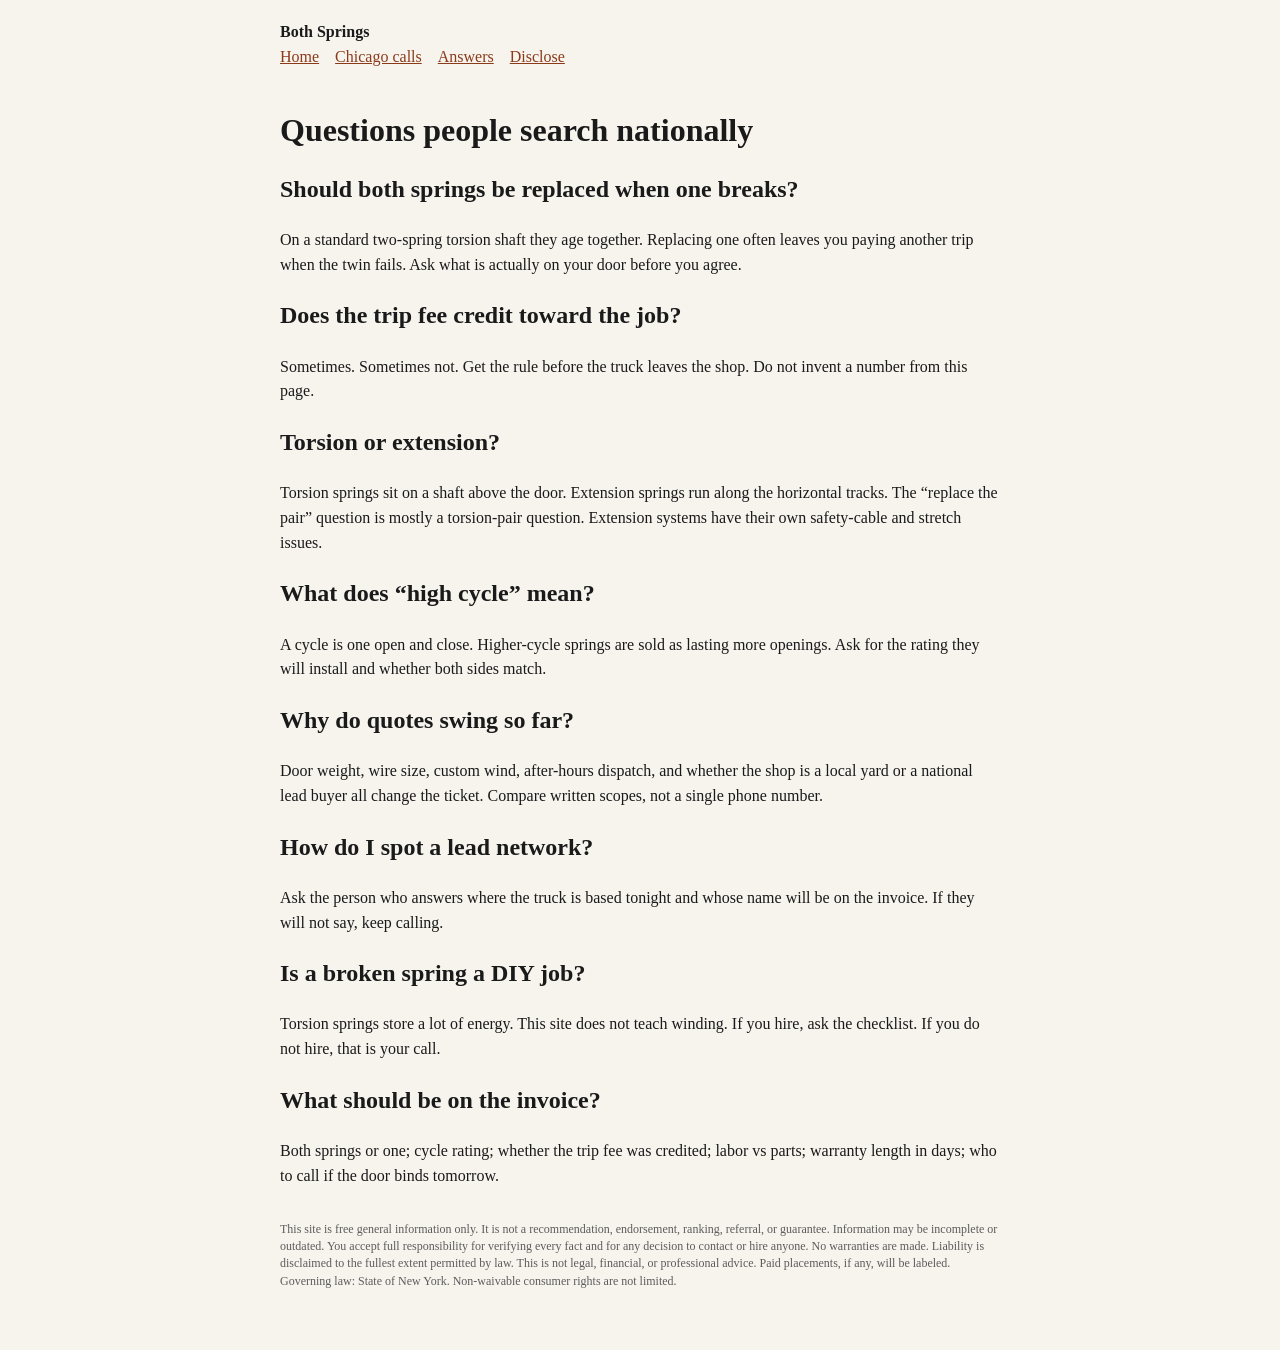
==== answers.html @ ba18935e "Add national answers page" ====
<!DOCTYPE html>
<html lang="en">
<head>
<meta charset="utf-8">
<meta name="viewport" content="width=device-width,initial-scale=1">
<title>Garage door spring questions people search — Both Springs</title>
<meta name="description" content="National answers: replace both springs, trip fees, torsion vs extension, cycle ratings, and how lead networks work. Not Chicago-locked.">
<link rel="canonical" href="https://usabandit33.github.io/both-springs/answers.html">
<meta property="og:title" content="Garage door spring questions — Both Springs">
<meta property="og:description" content="Both springs, trip-fee credit, torsion vs extension, cycle ratings.">
<meta property="og:url" content="https://usabandit33.github.io/both-springs/answers.html">
<meta property="og:type" content="website">
<link rel="stylesheet" href="styles.css">
<script type="application/ld+json">{"@context":"https://schema.org","@type":"FAQPage","mainEntity":[{"@type":"Question","name":"Should I replace both garage door springs?","acceptedAnswer":{"@type":"Answer","text":"If the door uses a matched torsion pair, the surviving spring has usually seen the same cycles. Replacing only the broken one often means a second service call soon after. Confirm the system type first."}},{"@type":"Question","name":"What is a garage door service call fee?","acceptedAnswer":{"@type":"Answer","text":"A trip or diagnostic charge for showing up. Some shops credit it if you approve the repair that visit. Ask before they dispatch."}}]}</script>
</head>
<body>
<header>
<strong>Both Springs</strong>
<nav><a href="index.html">Home</a><a href="chicago.html">Chicago calls</a><a href="answers.html">Answers</a><a href="disclose.html">Disclose</a></nav>
</header>
<main>
<h1>Questions people search nationally</h1>
<h2>Should both springs be replaced when one breaks?</h2>
<p>On a standard two-spring torsion shaft they age together. Replacing one often leaves you paying another trip when the twin fails. Ask what is actually on your door before you agree.</p>
<h2>Does the trip fee credit toward the job?</h2>
<p>Sometimes. Sometimes not. Get the rule before the truck leaves the shop. Do not invent a number from this page.</p>
<h2>Torsion or extension?</h2>
<p>Torsion springs sit on a shaft above the door. Extension springs run along the horizontal tracks. The “replace the pair” question is mostly a torsion-pair question. Extension systems have their own safety-cable and stretch issues.</p>
<h2>What does “high cycle” mean?</h2>
<p>A cycle is one open and close. Higher-cycle springs are sold as lasting more openings. Ask for the rating they will install and whether both sides match.</p>
<h2>Why do quotes swing so far?</h2>
<p>Door weight, wire size, custom wind, after-hours dispatch, and whether the shop is a local yard or a national lead buyer all change the ticket. Compare written scopes, not a single phone number.</p>
<h2>How do I spot a lead network?</h2>
<p>Ask the person who answers where the truck is based tonight and whose name will be on the invoice. If they will not say, keep calling.</p>
<h2>Is a broken spring a DIY job?</h2>
<p>Torsion springs store a lot of energy. This site does not teach winding. If you hire, ask the checklist. If you do not hire, that is your call.</p>
<h2>What should be on the invoice?</h2>
<p>Both springs or one; cycle rating; whether the trip fee was credited; labor vs parts; warranty length in days; who to call if the door binds tomorrow.</p>
<p class="legal">This site is free general information only. It is not a recommendation, endorsement, ranking, referral, or guarantee. Information may be incomplete or outdated. You accept full responsibility for verifying every fact and for any decision to contact or hire anyone. No warranties are made. Liability is disclaimed to the fullest extent permitted by law. This is not legal, financial, or professional advice. Paid placements, if any, will be labeled. Governing law: State of New York. Non-waivable consumer rights are not limited.</p>
</main>
</body>
</html>
---- styles.css ----
:root{--ink:#1a1a1a;--muted:#5c5c5c;--bg:#f7f4ee;--card:#fff;--accent:#8b3a1a;--line:#e4ddd2}*{box-sizing:border-box}body{margin:0;font-family:Georgia,serif;color:var(--ink);background:var(--bg);line-height:1.55}header,footer{padding:1.25rem 1.5rem;max-width:48rem;margin:0 auto}nav a{margin-right:1rem;color:var(--accent)}main{max-width:48rem;margin:0 auto;padding:0 1.5rem 3rem}h1{font-size:2rem;line-height:1.2}.lede{font-size:1.15rem}ul.check{padding-left:1.2rem}.card{background:var(--card);border:1px solid var(--line);padding:1rem 1.1rem;margin:1rem 0;border-radius:6px}.card h2{margin-top:0}a.btn{display:inline-block;background:var(--accent);color:#fff;text-decoration:none;padding:.55rem .9rem;border-radius:4px;margin:.25rem .4rem .25rem 0}.legal{font-size:.75rem;color:var(--muted);line-height:1.45;margin-top:2rem}}
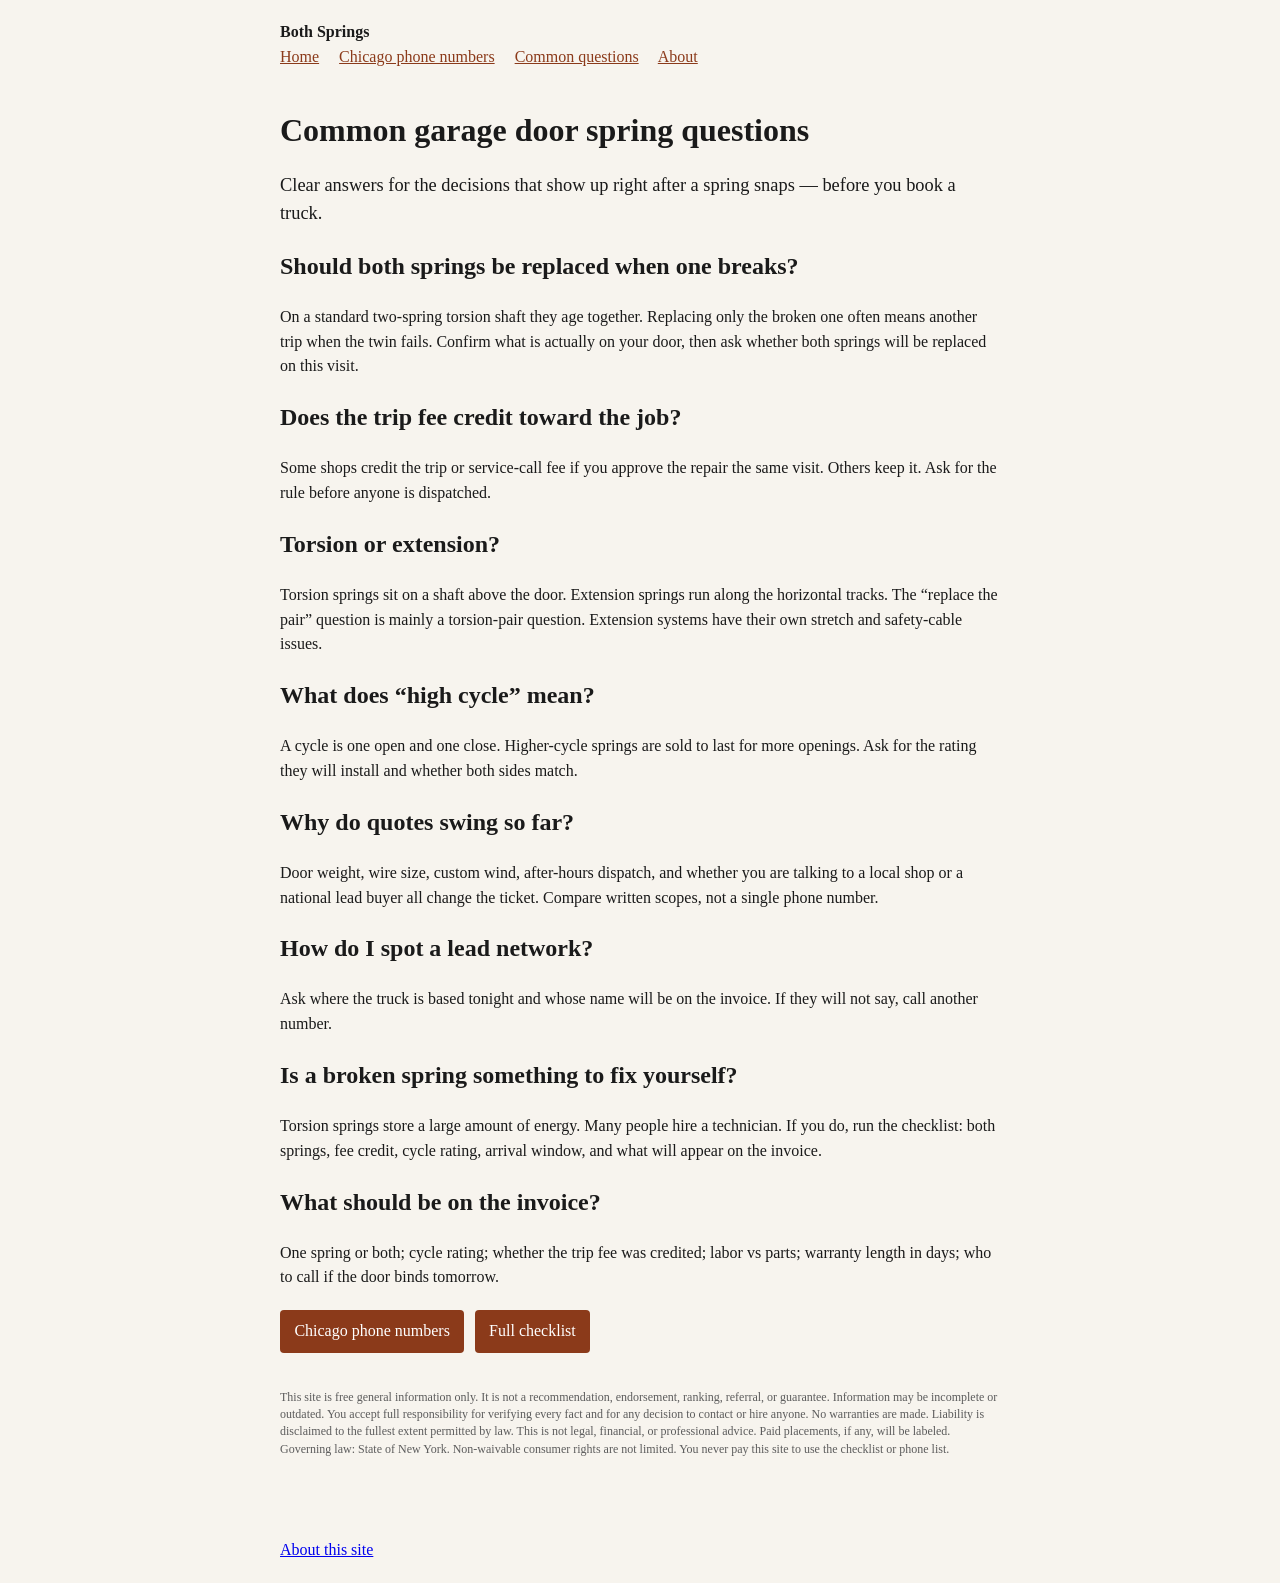
==== commit 5aba3be0: "Customer-facing answers + full FAQ schema for SEO/AEO" ====
--- a/answers.html
+++ b/answers.html
@@ -3,40 +3,133 @@
 <head>
 <meta charset="utf-8">
 <meta name="viewport" content="width=device-width,initial-scale=1">
-<title>Garage door spring questions people search — Both Springs</title>
-<meta name="description" content="National answers: replace both springs, trip fees, torsion vs extension, cycle ratings, and how lead networks work. Not Chicago-locked.">
+<title>Garage Door Spring Replacement Questions — Both Springs, Trip Fees, Cycles</title>
+<meta name="description" content="Should you replace both garage door springs when one breaks? Trip fee credit, torsion vs extension, high-cycle ratings, and what belongs on the invoice.">
 <link rel="canonical" href="https://usabandit33.github.io/both-springs/answers.html">
-<meta property="og:title" content="Garage door spring questions — Both Springs">
-<meta property="og:description" content="Both springs, trip-fee credit, torsion vs extension, cycle ratings.">
+<meta property="og:title" content="Garage Door Spring Replacement Questions">
+<meta property="og:description" content="Both springs, trip-fee credit, torsion vs extension, cycle ratings, and what to ask before you book.">
 <meta property="og:url" content="https://usabandit33.github.io/both-springs/answers.html">
 <meta property="og:type" content="website">
+<meta property="og:locale" content="en_US">
+<meta name="twitter:card" content="summary">
+<meta name="twitter:title" content="Garage Door Spring Replacement Questions">
+<meta name="twitter:description" content="Replace both springs? Trip fee credit? Torsion vs extension? Clear answers before you book.">
 <link rel="stylesheet" href="styles.css">
-<script type="application/ld+json">{"@context":"https://schema.org","@type":"FAQPage","mainEntity":[{"@type":"Question","name":"Should I replace both garage door springs?","acceptedAnswer":{"@type":"Answer","text":"If the door uses a matched torsion pair, the surviving spring has usually seen the same cycles. Replacing only the broken one often means a second service call soon after. Confirm the system type first."}},{"@type":"Question","name":"What is a garage door service call fee?","acceptedAnswer":{"@type":"Answer","text":"A trip or diagnostic charge for showing up. Some shops credit it if you approve the repair that visit. Ask before they dispatch."}}]}</script>
+<script type="application/ld+json">
+{
+  "@context": "https://schema.org",
+  "@type": "FAQPage",
+  "mainEntity": [
+    {
+      "@type": "Question",
+      "name": "Should both garage door springs be replaced when one breaks?",
+      "acceptedAnswer": {
+        "@type": "Answer",
+        "text": "On a standard two-spring torsion shaft they age together. Replacing only the broken one often means another service call when the twin fails. Confirm what is on your door and ask whether both springs will be replaced on this visit."
+      }
+    },
+    {
+      "@type": "Question",
+      "name": "Does the garage door trip fee or service call fee credit toward the job?",
+      "acceptedAnswer": {
+        "@type": "Answer",
+        "text": "Some shops credit the trip or diagnostic fee if you approve the repair the same visit. Others keep it. Ask for the rule before the truck is dispatched."
+      }
+    },
+    {
+      "@type": "Question",
+      "name": "What is the difference between torsion and extension garage door springs?",
+      "acceptedAnswer": {
+        "@type": "Answer",
+        "text": "Torsion springs sit on a shaft above the door. Extension springs run along the horizontal tracks. The replace-the-pair question applies mainly to matched torsion pairs. Extension systems have separate stretch and safety-cable issues."
+      }
+    },
+    {
+      "@type": "Question",
+      "name": "What does high cycle mean for garage door springs?",
+      "acceptedAnswer": {
+        "@type": "Answer",
+        "text": "A cycle is one open and one close. Higher-cycle springs are sold to last for more openings. Ask for the rating they will install and whether both sides match."
+      }
+    },
+    {
+      "@type": "Question",
+      "name": "Why do garage door spring repair quotes vary so much?",
+      "acceptedAnswer": {
+        "@type": "Answer",
+        "text": "Door weight, wire size, custom wind, after-hours dispatch, and whether you are talking to a local shop or a lead buyer all change the ticket. Compare written scopes, not a single phone number."
+      }
+    },
+    {
+      "@type": "Question",
+      "name": "How do I tell a local garage door shop from a lead network?",
+      "acceptedAnswer": {
+        "@type": "Answer",
+        "text": "Ask where the truck is based tonight and whose name will be on the invoice. If the person answering will not say, call another number."
+      }
+    },
+    {
+      "@type": "Question",
+      "name": "Is a broken garage door torsion spring a DIY job?",
+      "acceptedAnswer": {
+        "@type": "Answer",
+        "text": "Torsion springs store a large amount of energy. Many homeowners hire a technician. If you hire, use a checklist: both springs, trip-fee credit, cycle rating, arrival window, and invoice details."
+      }
+    },
+    {
+      "@type": "Question",
+      "name": "What should be on a garage door spring repair invoice?",
+      "acceptedAnswer": {
+        "@type": "Answer",
+        "text": "Whether one or both springs were replaced; cycle rating; whether the trip fee was credited; labor vs parts; warranty length in days; and who to call if the door binds the next day."
+      }
+    }
+  ]
+}
+</script>
 </head>
 <body>
 <header>
 <strong>Both Springs</strong>
-<nav><a href="index.html">Home</a><a href="chicago.html">Chicago calls</a><a href="answers.html">Answers</a><a href="disclose.html">Disclose</a></nav>
+<nav>
+<a href="index.html">Home</a>
+<a href="chicago.html">Chicago phone numbers</a>
+<a href="answers.html">Common questions</a>
+<a href="disclose.html">About</a>
+</nav>
 </header>
 <main>
-<h1>Questions people search nationally</h1>
+<h1>Common garage door spring questions</h1>
+<p class="lede">Clear answers for the decisions that show up right after a spring snaps — before you book a truck.</p>
+
 <h2>Should both springs be replaced when one breaks?</h2>
-<p>On a standard two-spring torsion shaft they age together. Replacing one often leaves you paying another trip when the twin fails. Ask what is actually on your door before you agree.</p>
+<p>On a standard two-spring torsion shaft they age together. Replacing only the broken one often means another trip when the twin fails. Confirm what is actually on your door, then ask whether both springs will be replaced on this visit.</p>
+
 <h2>Does the trip fee credit toward the job?</h2>
-<p>Sometimes. Sometimes not. Get the rule before the truck leaves the shop. Do not invent a number from this page.</p>
+<p>Some shops credit the trip or service-call fee if you approve the repair the same visit. Others keep it. Ask for the rule before anyone is dispatched.</p>
+
 <h2>Torsion or extension?</h2>
-<p>Torsion springs sit on a shaft above the door. Extension springs run along the horizontal tracks. The “replace the pair” question is mostly a torsion-pair question. Extension systems have their own safety-cable and stretch issues.</p>
+<p>Torsion springs sit on a shaft above the door. Extension springs run along the horizontal tracks. The “replace the pair” question is mainly a torsion-pair question. Extension systems have their own stretch and safety-cable issues.</p>
+
 <h2>What does “high cycle” mean?</h2>
-<p>A cycle is one open and close. Higher-cycle springs are sold as lasting more openings. Ask for the rating they will install and whether both sides match.</p>
+<p>A cycle is one open and one close. Higher-cycle springs are sold to last for more openings. Ask for the rating they will install and whether both sides match.</p>
+
 <h2>Why do quotes swing so far?</h2>
-<p>Door weight, wire size, custom wind, after-hours dispatch, and whether the shop is a local yard or a national lead buyer all change the ticket. Compare written scopes, not a single phone number.</p>
+<p>Door weight, wire size, custom wind, after-hours dispatch, and whether you are talking to a local shop or a national lead buyer all change the ticket. Compare written scopes, not a single phone number.</p>
+
 <h2>How do I spot a lead network?</h2>
-<p>Ask the person who answers where the truck is based tonight and whose name will be on the invoice. If they will not say, keep calling.</p>
-<h2>Is a broken spring a DIY job?</h2>
-<p>Torsion springs store a lot of energy. This site does not teach winding. If you hire, ask the checklist. If you do not hire, that is your call.</p>
+<p>Ask where the truck is based tonight and whose name will be on the invoice. If they will not say, call another number.</p>
+
+<h2>Is a broken spring something to fix yourself?</h2>
+<p>Torsion springs store a large amount of energy. Many people hire a technician. If you do, run the checklist: both springs, fee credit, cycle rating, arrival window, and what will appear on the invoice.</p>
+
 <h2>What should be on the invoice?</h2>
-<p>Both springs or one; cycle rating; whether the trip fee was credited; labor vs parts; warranty length in days; who to call if the door binds tomorrow.</p>
-<p class="legal">This site is free general information only. It is not a recommendation, endorsement, ranking, referral, or guarantee. Information may be incomplete or outdated. You accept full responsibility for verifying every fact and for any decision to contact or hire anyone. No warranties are made. Liability is disclaimed to the fullest extent permitted by law. This is not legal, financial, or professional advice. Paid placements, if any, will be labeled. Governing law: State of New York. Non-waivable consumer rights are not limited.</p>
+<p>One spring or both; cycle rating; whether the trip fee was credited; labor vs parts; warranty length in days; who to call if the door binds tomorrow.</p>
+
+<p><a class="btn" href="chicago.html">Chicago phone numbers</a> <a class="btn" href="index.html">Full checklist</a></p>
+
+<p class="legal">This site is free general information only. It is not a recommendation, endorsement, ranking, referral, or guarantee. Information may be incomplete or outdated. You accept full responsibility for verifying every fact and for any decision to contact or hire anyone. No warranties are made. Liability is disclaimed to the fullest extent permitted by law. This is not legal, financial, or professional advice. Paid placements, if any, will be labeled. Governing law: State of New York. Non-waivable consumer rights are not limited. You never pay this site to use the checklist or phone list.</p>
 </main>
+<footer><a href="disclose.html">About this site</a></footer>
 </body>
 </html>
